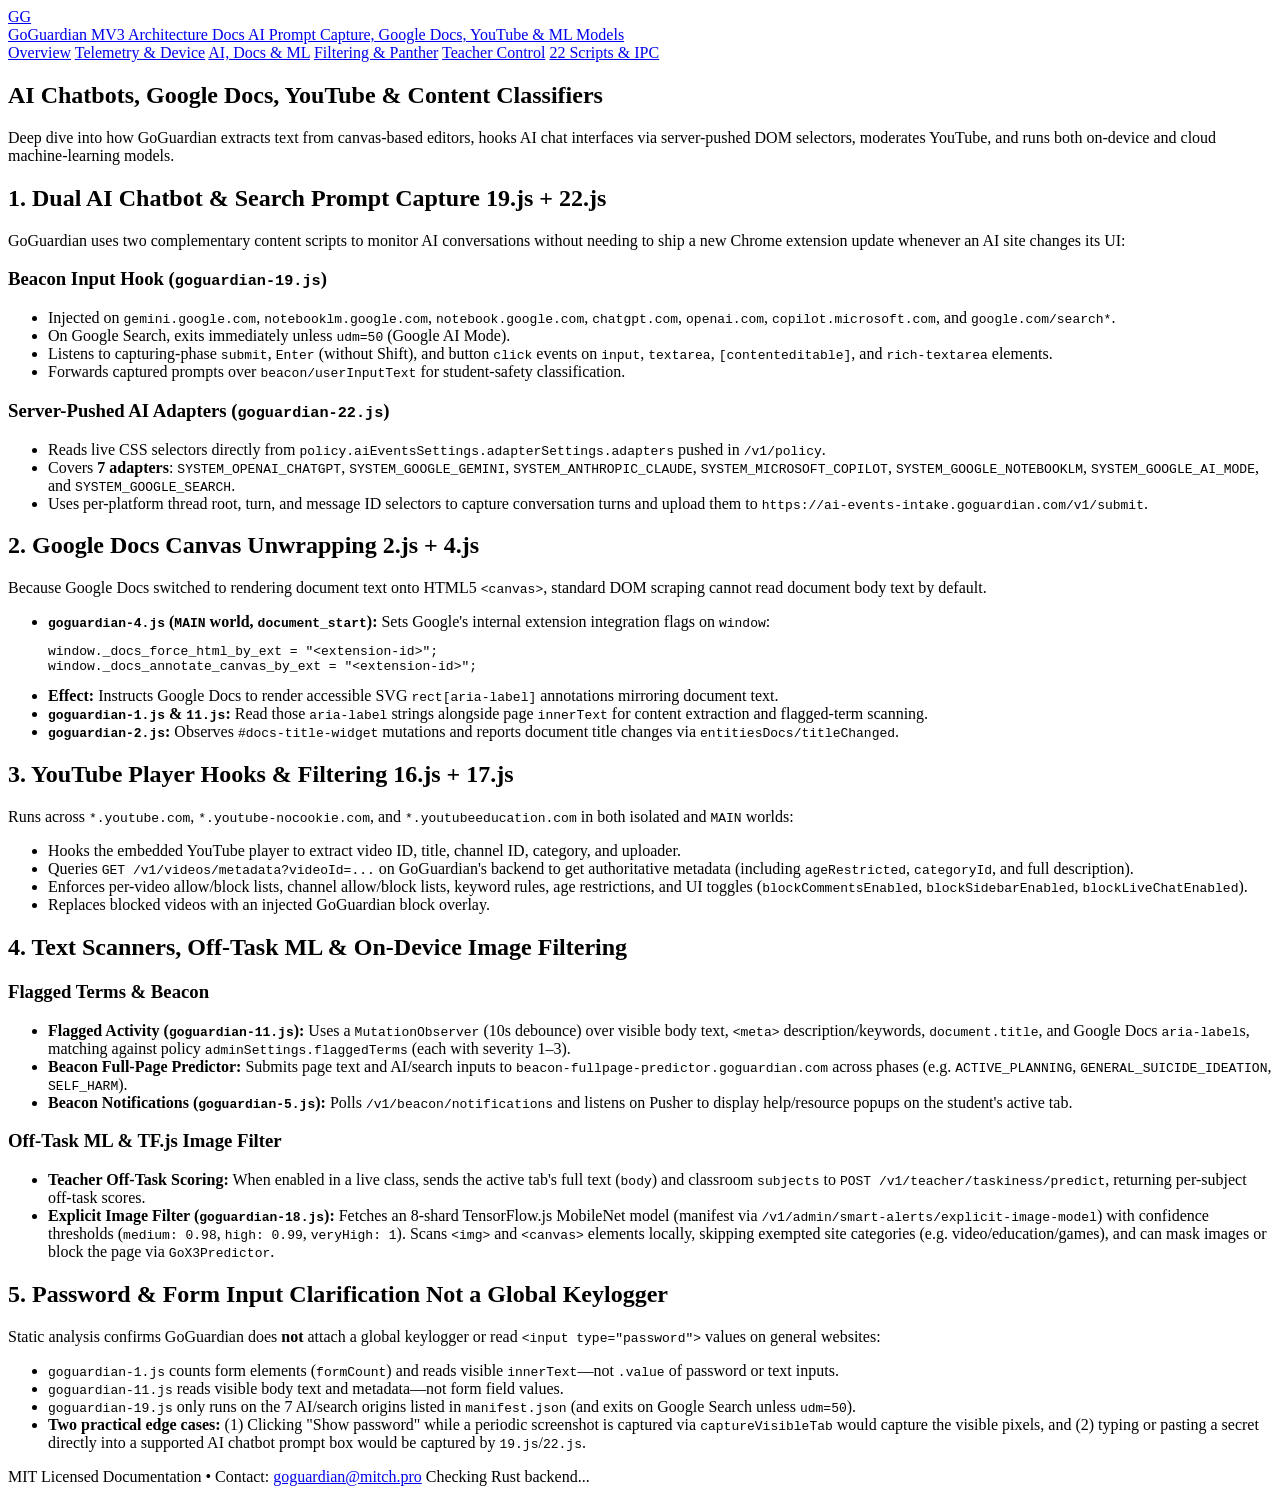
==== static/ai-and-docs.html @ 24ab362d "Initial release: GoGuardian MV3 technical documentation with Rust server" ====
<!DOCTYPE html>
<html lang="en">
<head>
  <meta charset="UTF-8" />
  <meta name="viewport" content="width=device-width, initial-scale=1.0" />
  <title>AI Chatbots, Google Docs, YouTube &amp; ML Classifiers — GoGuardian Docs</title>
  <link rel="stylesheet" href="/styles.css" />
</head>
<body>
  <header class="topbar">
    <div class="topbar-inner">
      <a class="brand" href="/">
        <div class="logo">GG</div>
        <div>
          <span class="brand-title">GoGuardian MV3 Architecture Docs</span>
          <span class="brand-sub">AI Prompt Capture, Google Docs, YouTube &amp; ML Models</span>
        </div>
      </a>
      <nav class="nav" aria-label="Documentation sections">
        <a href="/">Overview</a>
        <a href="/telemetry">Telemetry &amp; Device</a>
        <a href="/ai-and-docs">AI, Docs &amp; ML</a>
        <a href="/filtering">Filtering &amp; Panther</a>
        <a href="/teacher-control">Teacher Control</a>
        <a href="/scripts">22 Scripts &amp; IPC</a>
      </nav>
    </div>
  </header>

  <main class="container">
    <section class="hero">
      <h1>AI Chatbots, Google Docs, YouTube &amp; Content Classifiers</h1>
      <p>
        Deep dive into how GoGuardian extracts text from canvas-based editors, hooks AI chat
        interfaces via server-pushed DOM selectors, moderates YouTube, and runs both on-device and
        cloud machine-learning models.
      </p>
    </section>

    <section class="card">
      <h2>1. Dual AI Chatbot &amp; Search Prompt Capture <span class="badge amber">19.js + 22.js</span></h2>
      <p class="muted">
        GoGuardian uses two complementary content scripts to monitor AI conversations without
        needing to ship a new Chrome extension update whenever an AI site changes its UI:
      </p>
      <div class="grid-2">
        <div>
          <h3>Beacon Input Hook (<code>goguardian-19.js</code>)</h3>
          <ul class="tight">
            <li>Injected on <code>gemini.google.com</code>, <code>notebooklm.google.com</code>, <code>notebook.google.com</code>, <code>chatgpt.com</code>, <code>openai.com</code>, <code>copilot.microsoft.com</code>, and <code>google.com/search*</code>.</li>
            <li>On Google Search, exits immediately unless <code>udm=50</code> (Google AI Mode).</li>
            <li>Listens to capturing-phase <code>submit</code>, <code>Enter</code> (without Shift), and button <code>click</code> events on <code>input</code>, <code>textarea</code>, <code>[contenteditable]</code>, and <code>rich-textarea</code> elements.</li>
            <li>Forwards captured prompts over <code>beacon/userInputText</code> for student-safety classification.</li>
          </ul>
        </div>
        <div>
          <h3>Server-Pushed AI Adapters (<code>goguardian-22.js</code>)</h3>
          <ul class="tight">
            <li>Reads live CSS selectors directly from <code>policy.aiEventsSettings.adapterSettings.adapters</code> pushed in <code>/v1/policy</code>.</li>
            <li>Covers <strong>7 adapters</strong>: <code>SYSTEM_OPENAI_CHATGPT</code>, <code>SYSTEM_GOOGLE_GEMINI</code>, <code>SYSTEM_ANTHROPIC_CLAUDE</code>, <code>SYSTEM_MICROSOFT_COPILOT</code>, <code>SYSTEM_GOOGLE_NOTEBOOKLM</code>, <code>SYSTEM_GOOGLE_AI_MODE</code>, and <code>SYSTEM_GOOGLE_SEARCH</code>.</li>
            <li>Uses per-platform thread root, turn, and message ID selectors to capture conversation turns and upload them to <code>https://ai-events-intake.goguardian.com/v1/submit</code>.</li>
          </ul>
        </div>
      </div>
    </section>

    <div class="grid-2">
      <section class="card">
        <h2>2. Google Docs Canvas Unwrapping <span class="badge blue">2.js + 4.js</span></h2>
        <p class="muted">
          Because Google Docs switched to rendering document text onto HTML5 <code>&lt;canvas&gt;</code>,
          standard DOM scraping cannot read document body text by default.
        </p>
        <ul class="tight">
          <li><strong><code>goguardian-4.js</code> (<code>MAIN</code> world, <code>document_start</code>):</strong> Sets Google's internal extension integration flags on <code>window</code>:
            <pre>window._docs_force_html_by_ext = "&lt;extension-id&gt;";
window._docs_annotate_canvas_by_ext = "&lt;extension-id&gt;";</pre>
          </li>
          <li><strong>Effect:</strong> Instructs Google Docs to render accessible SVG <code>rect[aria-label]</code> annotations mirroring document text.</li>
          <li><strong><code>goguardian-1.js</code> &amp; <code>11.js</code>:</strong> Read those <code>aria-label</code> strings alongside page <code>innerText</code> for content extraction and flagged-term scanning.</li>
          <li><strong><code>goguardian-2.js</code>:</strong> Observes <code>#docs-title-widget</code> mutations and reports document title changes via <code>entitiesDocs/titleChanged</code>.</li>
        </ul>
      </section>

      <section class="card">
        <h2>3. YouTube Player Hooks &amp; Filtering <span class="badge blue">16.js + 17.js</span></h2>
        <p class="muted">
          Runs across <code>*.youtube.com</code>, <code>*.youtube-nocookie.com</code>, and
          <code>*.youtubeeducation.com</code> in both isolated and <code>MAIN</code> worlds:
        </p>
        <ul class="tight">
          <li>Hooks the embedded YouTube player to extract video ID, title, channel ID, category, and uploader.</li>
          <li>Queries <code>GET /v1/videos/metadata?videoId=...</code> on GoGuardian's backend to get authoritative metadata (including <code>ageRestricted</code>, <code>categoryId</code>, and full description).</li>
          <li>Enforces per-video allow/block lists, channel allow/block lists, keyword rules, age restrictions, and UI toggles (<code>blockCommentsEnabled</code>, <code>blockSidebarEnabled</code>, <code>blockLiveChatEnabled</code>).</li>
          <li>Replaces blocked videos with an injected GoGuardian block overlay.</li>
        </ul>
      </section>
    </div>

    <section class="card">
      <h2>4. Text Scanners, Off-Task ML &amp; On-Device Image Filtering</h2>
      <div class="grid-2">
        <div>
          <h3>Flagged Terms &amp; Beacon</h3>
          <ul class="tight">
            <li><strong>Flagged Activity (<code>goguardian-11.js</code>):</strong> Uses a <code>MutationObserver</code> (10s debounce) over visible body text, <code>&lt;meta&gt;</code> description/keywords, <code>document.title</code>, and Google Docs <code>aria-label</code>s, matching against policy <code>adminSettings.flaggedTerms</code> (each with severity 1–3).</li>
            <li><strong>Beacon Full-Page Predictor:</strong> Submits page text and AI/search inputs to <code>beacon-fullpage-predictor.goguardian.com</code> across phases (e.g. <code>ACTIVE_PLANNING</code>, <code>GENERAL_SUICIDE_IDEATION</code>, <code>SELF_HARM</code>).</li>
            <li><strong>Beacon Notifications (<code>goguardian-5.js</code>):</strong> Polls <code>/v1/beacon/notifications</code> and listens on Pusher to display help/resource popups on the student's active tab.</li>
          </ul>
        </div>
        <div>
          <h3>Off-Task ML &amp; TF.js Image Filter</h3>
          <ul class="tight">
            <li><strong>Teacher Off-Task Scoring:</strong> When enabled in a live class, sends the active tab's full text (<code>body</code>) and classroom <code>subjects</code> to <code>POST /v1/teacher/taskiness/predict</code>, returning per-subject off-task scores.</li>
            <li><strong>Explicit Image Filter (<code>goguardian-18.js</code>):</strong> Fetches an 8-shard TensorFlow.js MobileNet model (manifest via <code>/v1/admin/smart-alerts/explicit-image-model</code>) with confidence thresholds (<code>medium: 0.98</code>, <code>high: 0.99</code>, <code>veryHigh: 1</code>). Scans <code>&lt;img&gt;</code> and <code>&lt;canvas&gt;</code> elements locally, skipping exempted site categories (e.g. video/education/games), and can mask images or block the page via <code>GoX3Predictor</code>.</li>
          </ul>
        </div>
      </div>
    </section>

    <section class="card">
      <h2>5. Password &amp; Form Input Clarification <span class="badge green">Not a Global Keylogger</span></h2>
      <p class="muted">
        Static analysis confirms GoGuardian does <strong>not</strong> attach a global keylogger or
        read <code>&lt;input type="password"&gt;</code> values on general websites:
      </p>
      <ul class="tight">
        <li><code>goguardian-1.js</code> counts form elements (<code>formCount</code>) and reads visible <code>innerText</code>—not <code>.value</code> of password or text inputs.</li>
        <li><code>goguardian-11.js</code> reads visible body text and metadata—not form field values.</li>
        <li><code>goguardian-19.js</code> only runs on the 7 AI/search origins listed in <code>manifest.json</code> (and exits on Google Search unless <code>udm=50</code>).</li>
        <li><strong>Two practical edge cases:</strong> (1) Clicking "Show password" while a periodic screenshot is captured via <code>captureVisibleTab</code> would capture the visible pixels, and (2) typing or pasting a secret directly into a supported AI chatbot prompt box would be captured by <code>19.js</code>/<code>22.js</code>.</li>
      </ul>
    </section>
  </main>

  <footer class="footer">
    <span>MIT Licensed Documentation &bull; Contact: <a href="mailto:goguardian@mitch.pro">goguardian@mitch.pro</a></span>
    <span id="rust-status" class="badge">Checking Rust backend...</span>
  </footer>

  <script src="/app.js"></script>
</body>
</html>
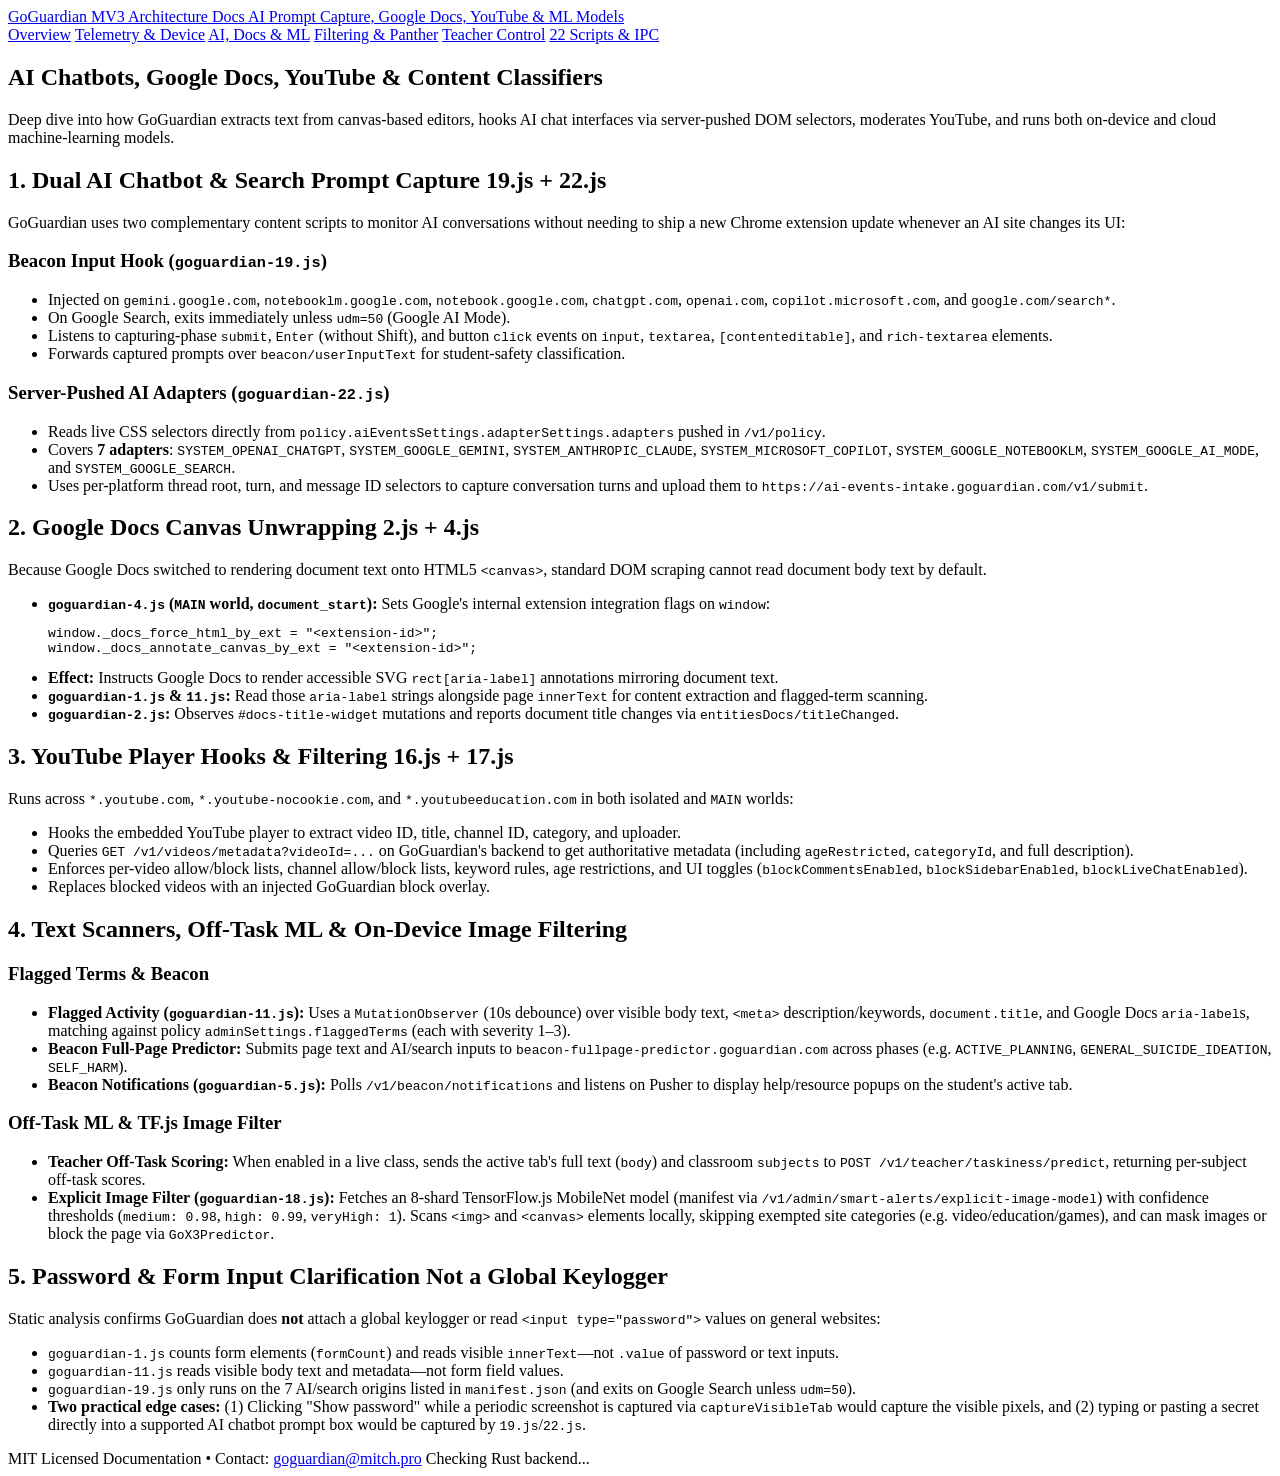
==== commit e1888efd: "Redesign docs with clean editorial CSS and polish Rust routing/presets" ====
--- a/static/ai-and-docs.html
+++ b/static/ai-and-docs.html
@@ -10,7 +10,6 @@
   <header class="topbar">
     <div class="topbar-inner">
       <a class="brand" href="/">
-        <div class="logo">GG</div>
         <div>
           <span class="brand-title">GoGuardian MV3 Architecture Docs</span>
           <span class="brand-sub">AI Prompt Capture, Google Docs, YouTube &amp; ML Models</span>
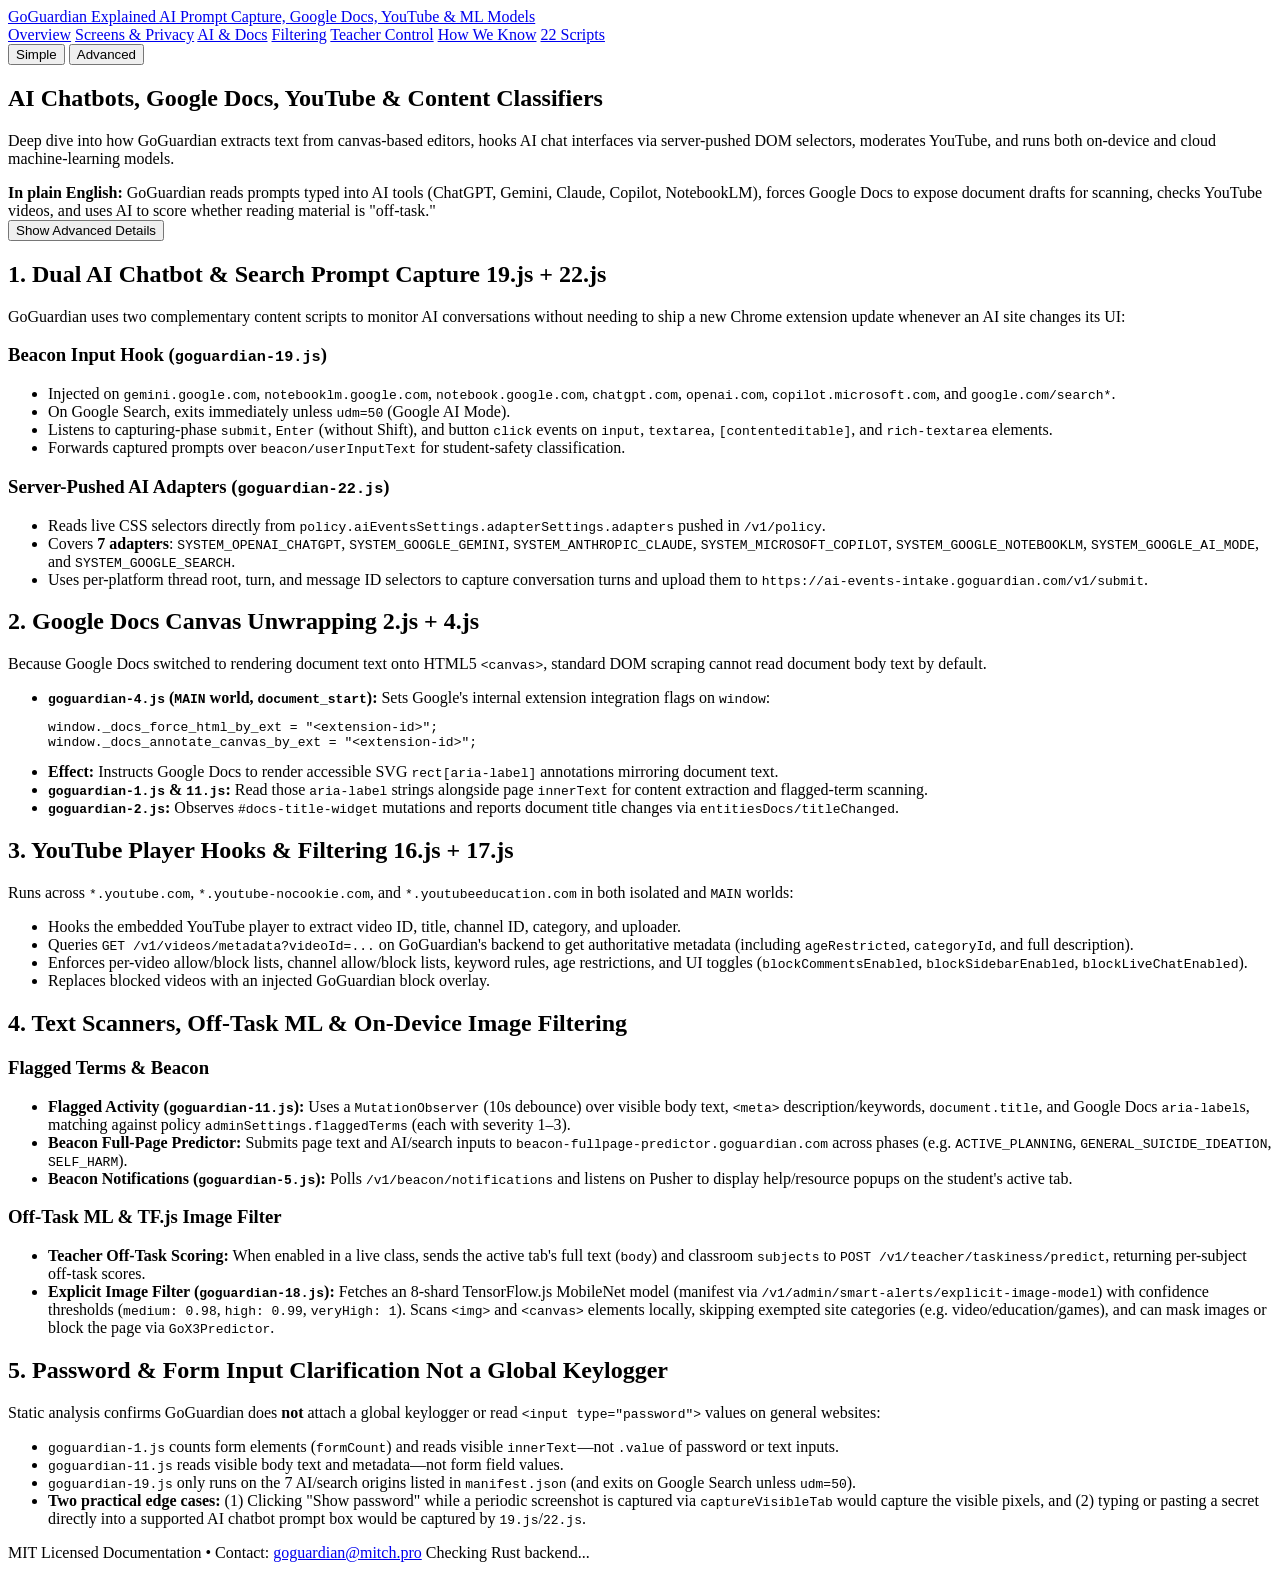
==== commit e447a97b: "Add parent-friendly Simple/Advanced mode and /methodology forensic guide" ====
--- a/static/ai-and-docs.html
+++ b/static/ai-and-docs.html
@@ -11,18 +11,25 @@
     <div class="topbar-inner">
       <a class="brand" href="/">
         <div>
-          <span class="brand-title">GoGuardian MV3 Architecture Docs</span>
+          <span class="brand-title">GoGuardian Explained</span>
           <span class="brand-sub">AI Prompt Capture, Google Docs, YouTube &amp; ML Models</span>
         </div>
       </a>
-      <nav class="nav" aria-label="Documentation sections">
-        <a href="/">Overview</a>
-        <a href="/telemetry">Telemetry &amp; Device</a>
-        <a href="/ai-and-docs">AI, Docs &amp; ML</a>
-        <a href="/filtering">Filtering &amp; Panther</a>
-        <a href="/teacher-control">Teacher Control</a>
-        <a href="/scripts">22 Scripts &amp; IPC</a>
-      </nav>
+      <div class="topbar-right">
+        <nav class="nav" aria-label="Documentation sections">
+          <a href="/">Overview</a>
+          <a href="/telemetry">Screens &amp; Privacy</a>
+          <a href="/ai-and-docs">AI &amp; Docs</a>
+          <a href="/filtering">Filtering</a>
+          <a href="/teacher-control">Teacher Control</a>
+          <a href="/methodology">How We Know</a>
+          <a href="/scripts">22 Scripts</a>
+        </nav>
+        <div class="mode-switch" role="group" aria-label="Reading mode">
+          <button type="button" data-mode="simple" class="active" aria-pressed="true">Simple</button>
+          <button type="button" data-mode="advanced" aria-pressed="false">Advanced</button>
+        </div>
+      </div>
     </div>
   </header>
 
@@ -35,6 +42,15 @@
         cloud machine-learning models.
       </p>
     </section>
+
+    <div class="callout in-plain-english simple-only">
+      <div>
+        <strong>In plain English:</strong> GoGuardian reads prompts typed into AI tools (ChatGPT,
+        Gemini, Claude, Copilot, NotebookLM), forces Google Docs to expose document drafts for
+        scanning, checks YouTube videos, and uses AI to score whether reading material is "off-task."
+      </div>
+      <button type="button" class="btn secondary" data-enable-advanced>Show Advanced Details</button>
+    </div>
 
     <section class="card">
       <h2>1. Dual AI Chatbot &amp; Search Prompt Capture <span class="badge amber">19.js + 22.js</span></h2>
@@ -71,8 +87,8 @@
           standard DOM scraping cannot read document body text by default.
         </p>
         <ul class="tight">
-          <li><strong><code>goguardian-4.js</code> (<code>MAIN</code> world, <code>document_start</code>):</strong> Sets Google's internal extension integration flags on <code>window</code>:
-            <pre>window._docs_force_html_by_ext = "&lt;extension-id&gt;";
+          <li><strong><code>goguardian-4.js</code> (<code>MAIN</code> world, <code>document_start</code>):</strong> Sets Google's internal extension integration flags on <code>window</code><span class="advanced-only">:</span>
+            <pre class="advanced-only">window._docs_force_html_by_ext = "&lt;extension-id&gt;";
 window._docs_annotate_canvas_by_ext = "&lt;extension-id&gt;";</pre>
           </li>
           <li><strong>Effect:</strong> Instructs Google Docs to render accessible SVG <code>rect[aria-label]</code> annotations mirroring document text.</li>
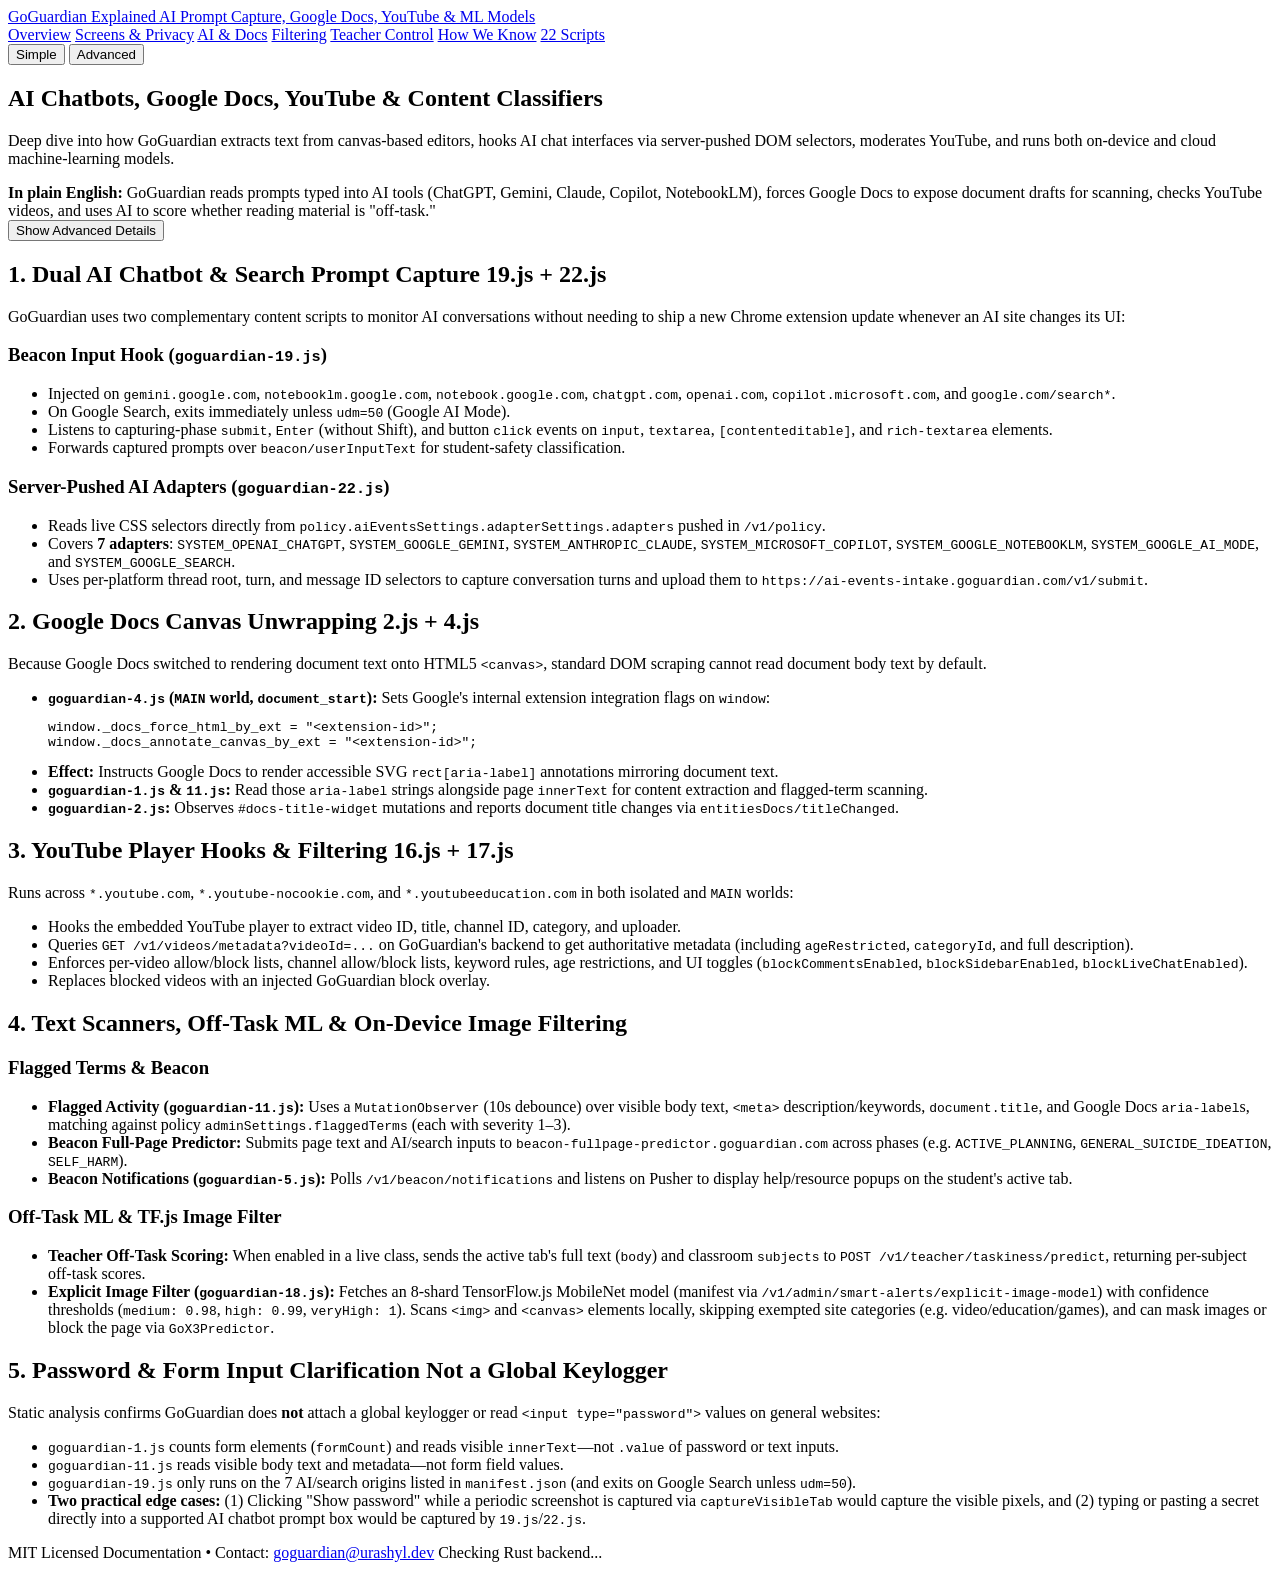
==== commit c8a127d0: "Update contact email to goguardian@urashyl.dev" ====
--- a/static/ai-and-docs.html
+++ b/static/ai-and-docs.html
@@ -149,7 +149,7 @@
   </main>
 
   <footer class="footer">
-    <span>MIT Licensed Documentation &bull; Contact: <a href="mailto:goguardian@mitch.pro">goguardian@mitch.pro</a></span>
+    <span>MIT Licensed Documentation &bull; Contact: <a href="mailto:goguardian@urashyl.dev">goguardian@urashyl.dev</a></span>
     <span id="rust-status" class="badge">Checking Rust backend...</span>
   </footer>
 
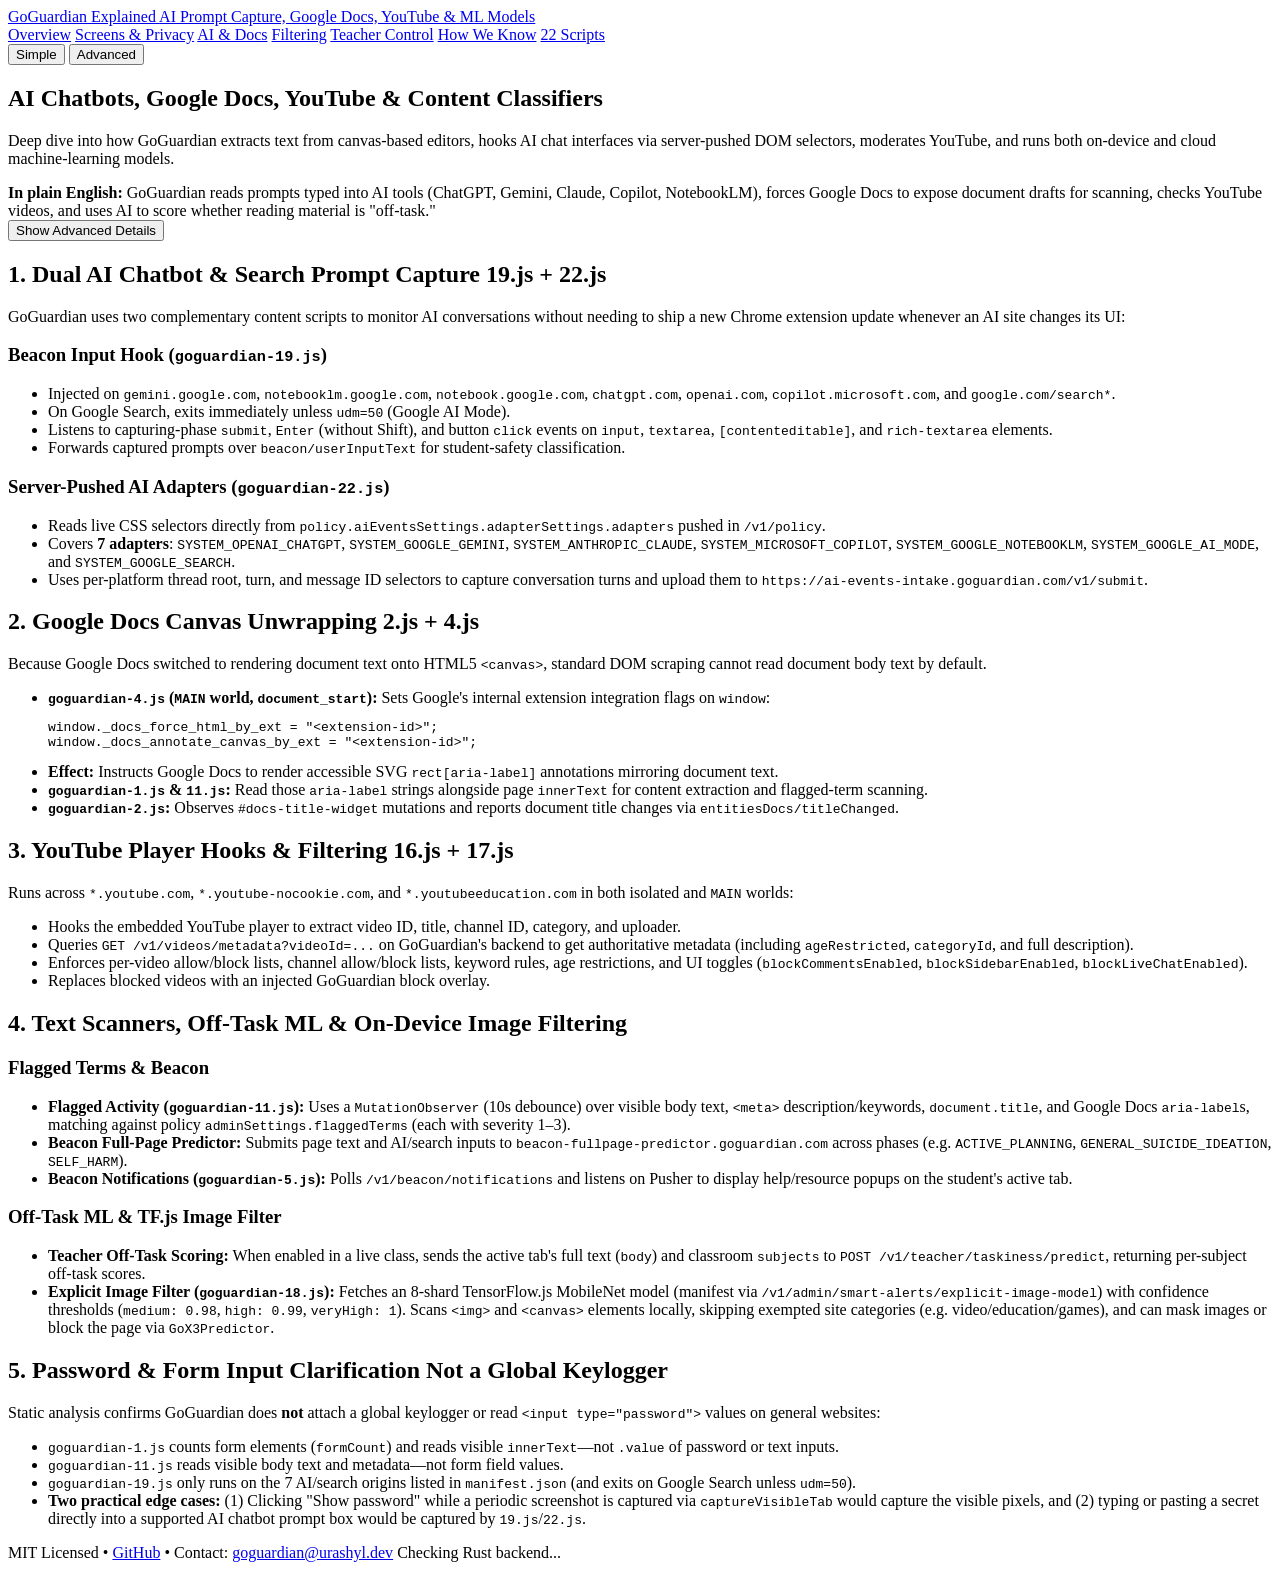
==== commit 38b680a1: "Add systemd user unit and GitHub repository links across all pages" ====
--- a/static/ai-and-docs.html
+++ b/static/ai-and-docs.html
@@ -149,7 +149,7 @@
   </main>
 
   <footer class="footer">
-    <span>MIT Licensed Documentation &bull; Contact: <a href="mailto:goguardian@urashyl.dev">goguardian@urashyl.dev</a></span>
+    <span>MIT Licensed &bull; <a href="https://github.com/urashyl/goguardian" target="_blank" rel="noopener noreferrer">GitHub</a> &bull; Contact: <a href="mailto:goguardian@urashyl.dev">goguardian@urashyl.dev</a></span>
     <span id="rust-status" class="badge">Checking Rust backend...</span>
   </footer>
 
